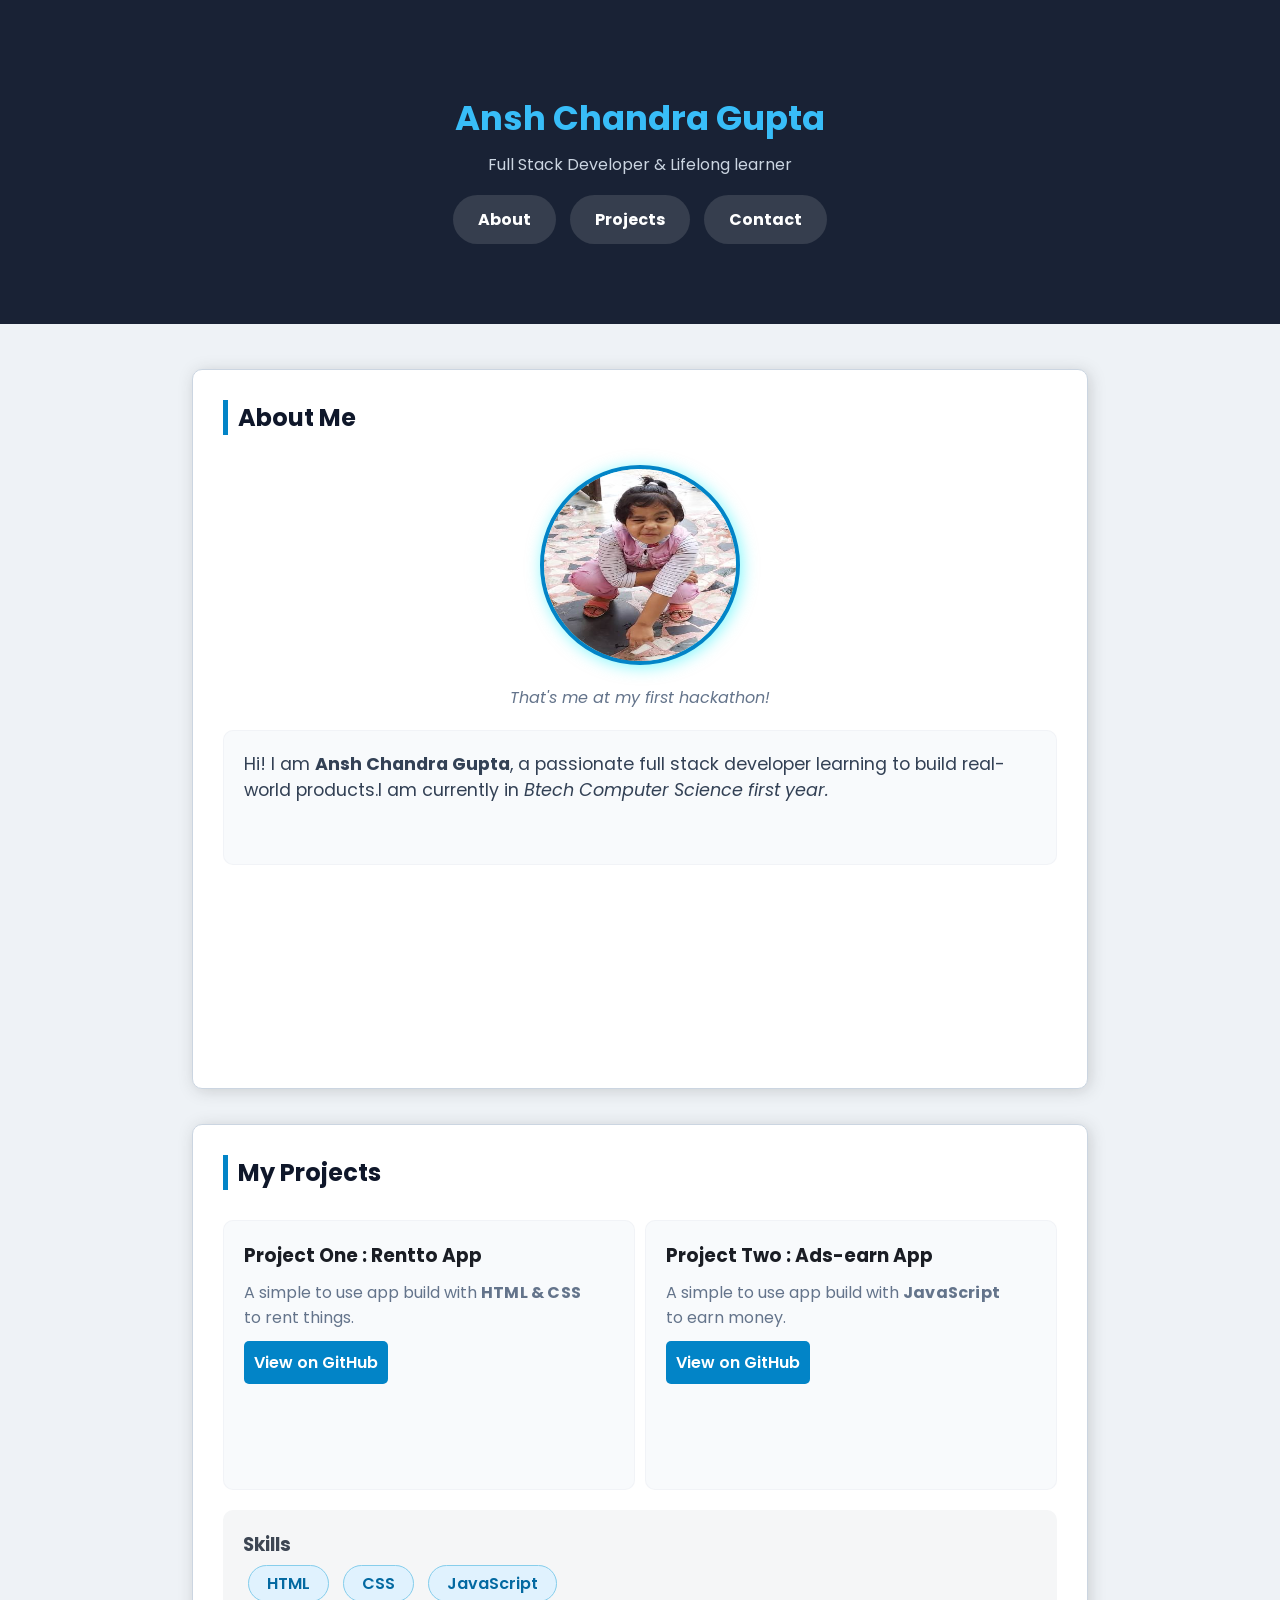
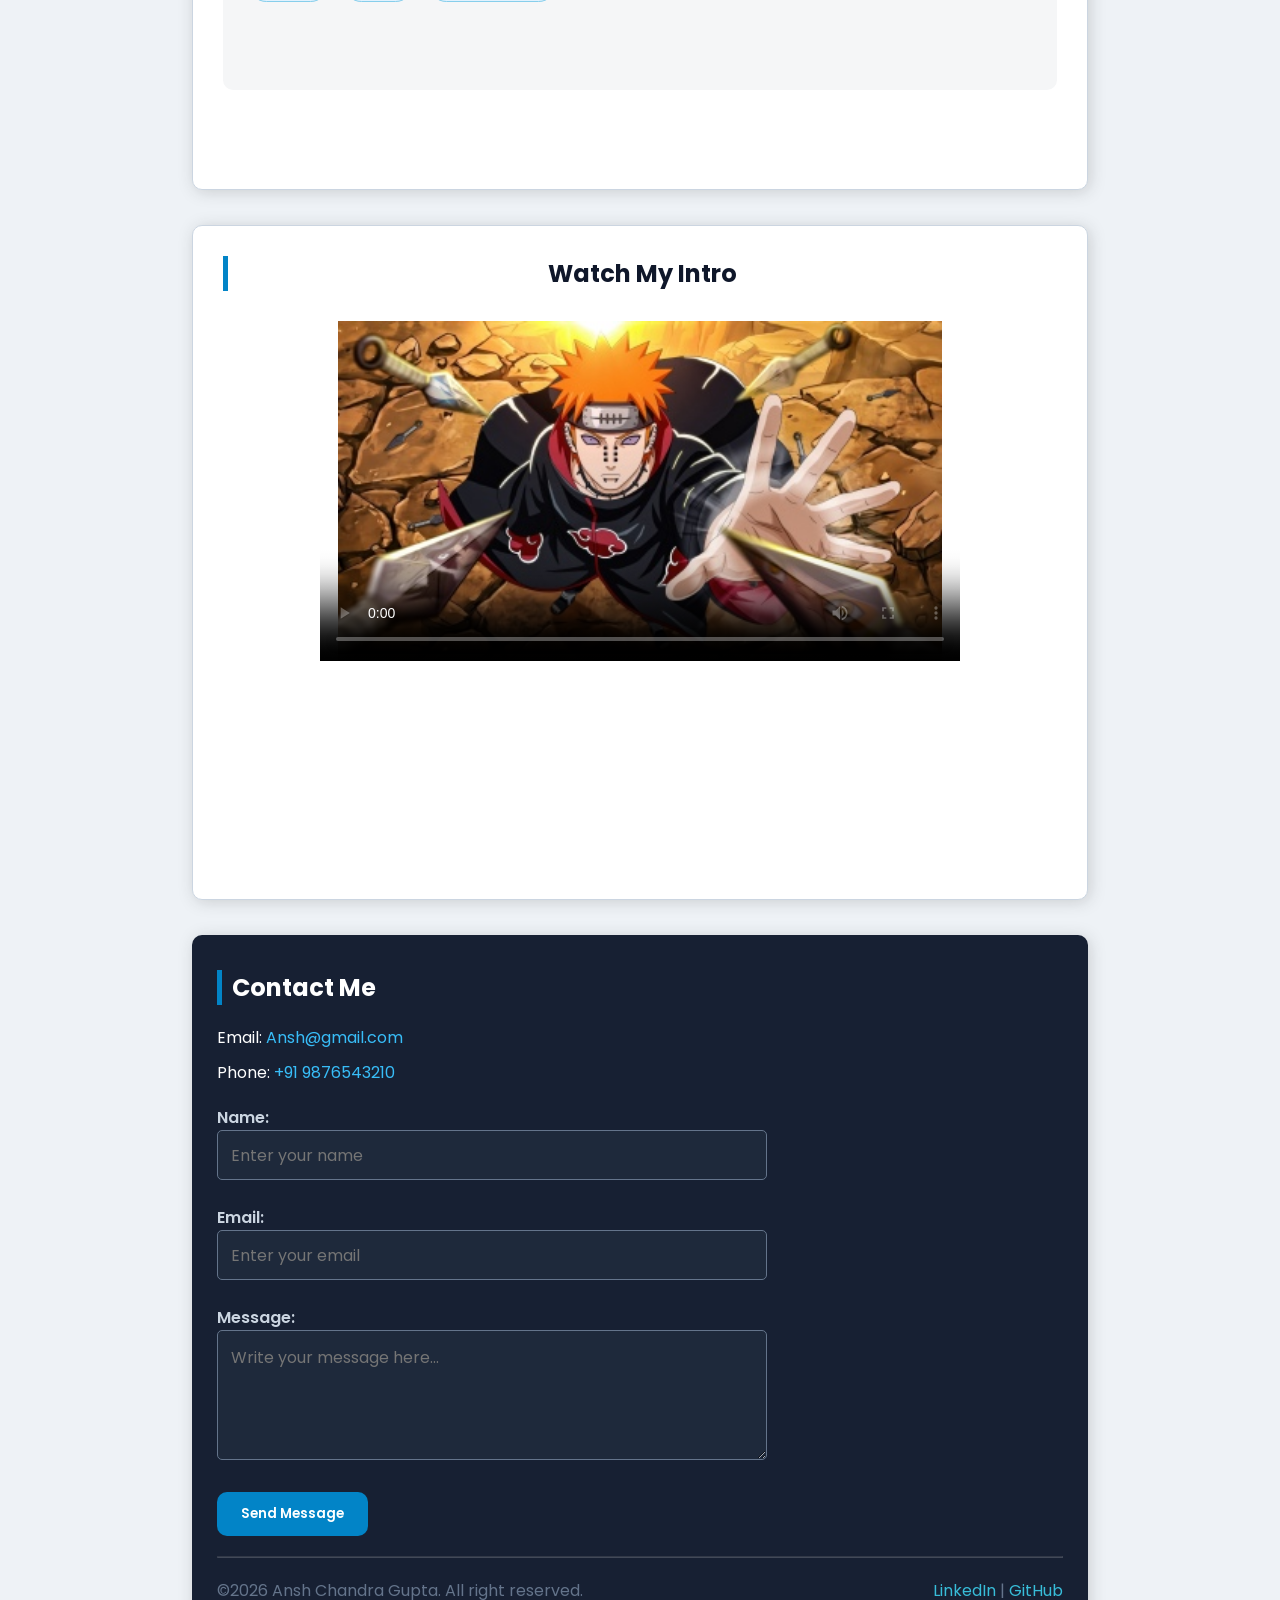
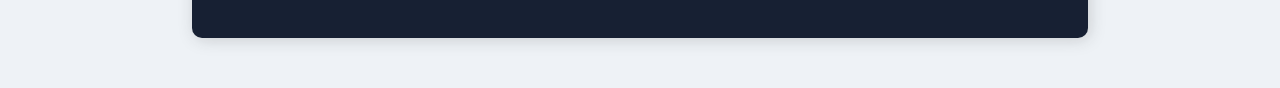
==== My profile.html @ c654d6ed "my first portfolio" ====
<!DOCTYPE html>
<html lang="en">

<head>
    <meta charset="UTF-8">
    <meta name="viewport" content="width=device-width, initial-scale=1.0">
    <title>My profile</title>
<link rel="stylesheet" href="style.css">
</head>

<body>
    <header>
        <div>
        <h1>Ansh Chandra Gupta</h1>
        <p>Full Stack Developer & Lifelong learner</p>
        <nav>
            <a href="#About-me">About</a>
            <a href="#Projects">Projects</a>
            <a href="#Contact">Contact</a>
        </nav></div>
    </header>

    <main>

        <section id="About-me">
            <h2>About Me</h2>
            <figure>
                <img src="image,audio,video/IMG-20200828-WA0000.jpg" alt="Check your internet" height="320px" width="210">
                <figcaption><i>That's me at my first hackathon!</i></figcaption>
            </figure>
            <p>Hi! I am <strong>Ansh Chandra Gupta</strong>, a passionate full stack developer learning to build
                real-world products.I am currently in <em>Btech Computer Science first year.</em></p>
        </section>

        <section id="Projects">
            <h2>My Projects</h2>
            <div>
            <article>
                <h3>Project One : Rentto App</h3>
                <p>A simple to use app build with <strong> HTML &amp; CSS</strong> to rent things.</p>
                <a href="">View on GitHub</a>
            </article>
            <article>
                <h3>Project Two : Ads-earn App</h3>
                <p>A simple to use app build with <strong>JavaScript</strong> to earn money.</p>
                <a href="">View on GitHub</a>
            </article></div>
            <section>
                <h3>Skills</h3>
                <ul>
                    <li>HTML</li>
                    <li>CSS</li>
                    <li>JavaScript</li>
                </ul>
            </section>
        </section>
        <section id="video">
            <h2>Watch My Intro</h2>
            <video src="image,audio,video/Naruto_VS_Sasuke_Edit_AMV__Naruto_Animated_Live_Wallpaper_(1080p60).mp4" 
                 controls poster="image,audio,video/26691.jpg"></video>
        </section>
    </main>
    <footer id="Contact">
<h2>
    Contact Me
</h2>
<p>Email: <a href="mailto:dineshanjali037@example.com" target="_blank">Ansh@gmail.com</a></p>
<p>Phone: <a href="tel:+919876543210" target="_blank">+91 9876543210</a></p>

<form action="">

<label for="king">Name:</label><br>
<input type="text" name="" id="king" placeholder="Enter your name"><br><br>

<label for="ping">Email:</label><br>
<input type="text" name="" id="ping" placeholder="Enter your email"><br><br>

<label for="singh">Message:</label><br>
<textarea name="Message" id="singh" rows="5" cols="40" placeholder="Write your message here..."></textarea><br><br>

<button type="submit">Send Message</button>
<hr>

<div id="Copyright">&copy;2026 Ansh Chandra Gupta. All right reserved. 
<span>
<a href="">LinkedIn</a> | <a href="">GitHub</a></span>
</div>
</form>
    </footer>
</body>

</html>
---- style.css ----
@import url('https://fonts.googleapis.com/css2?family=Poppins:ital,wght@0,100;0,200;0,300;0,400;0,500;0,600;0,700;0,800;0,900;1,100;1,200;1,300;1,400;1,500;1,600;1,700;1,800;1,900&display=swap');

* {
    padding: 0;
    margin: 0;
    box-sizing: border-box;
}

body {
    background-color: #EEF2F6;
}

header div {
    background-color: #192235;
    height: 36vh;
    align-content: center;
    justify-content: center;
    text-align: center;
    font-family: poppins;
    margin-bottom: 45px;
}

header h1 {
    color: #38BDF8;
    font-size: 2.125rem;
    font-weight: 700;
    padding-bottom: 8px;
}

header p {
    display: block;
    color: #CBD5E1;
    font-size: 1rem;
}

header nav {
    margin-top: 30px;

}

header a {
    border-radius: 30px;
    border: none;
    background-color: #989ba13b;
    color: white;
    font-weight: 700;
    padding: 13px 25px;
    font-size: 1rem;
    cursor: pointer;
    text-decoration: none;
    margin: 0px 5px;
}

header a:hover {
    background-color: rgb(2, 132, 199);
    box-shadow: 0px 5px 7px rgba(2, 132, 199, 0.4);
}

#About-me {
    margin: auto;
    border-radius: 10px;
    width: 70%;
    height: 80vh;
    background-color: white;
    border: 1px solid #CBD5E1;
    font-family: poppins;
    padding: 0px 30px;
    filter: drop-shadow(2px 2px 8px rgba(22, 27, 27, 0.164));
}

#About-me h2 {
    display: block;
    font-size: 1.5rem;
    color: #0F172A;
    font-weight: 700;
    padding-left: 10px;
    margin: 30px 0px;
    border-left: 5px solid #0284C7;
}

#About-me img {
    display: block;
    border-radius: 50%;
    height: 200px;
    width: 200px;
    border: 4px solid #0284C7;
    margin: auto;
    filter: drop-shadow(2px 2px 8px rgba(0, 240, 248, 0.5));
}

#About-me img:hover {
    transform: scale(1.1);
}

#About-me figcaption {
    display: block;
    text-align: center;
    color: #64748B;
    margin-top: 20px;
}

#About-me p {
    margin-top: 20px;
    background-color: rgb(248, 250, 252);
    border-radius: 10px;
    height: 15vh;
    padding: 20px;
    padding-right: 50px;
    color: #334155;
    font-size: 1.1rem;
    border: 1px solid #64748b0c;
}

#Projects {
    margin: 35px auto;
    border-radius: 10px;
    width: 70%;
    height: 74vh;
    background-color: white;
    border: 1px solid #CBD5E1;
    font-family: poppins;
    padding: 0px 30px;
    filter: drop-shadow(2px 2px 8px rgba(22, 27, 27, 0.164));
}

#Projects h2 {
    display: block;
    font-size: 1.5rem;
    color: #0F172A;
    font-weight: 700;
    padding-left: 10px;
    margin: 30px 0px;
    border-left: 5px solid #0284C7;
}

#Projects div {
    display: flex;
    gap: 10px;
}

#Projects article {
    flex: 1;
    aspect-ratio: 1;
    background-color: rgb(248, 250, 252);
    border-radius: 10px;
    height: 30vh;
    padding: 20px;
    padding-right: 50px;
    font-size: 1rem;
    border: 1px solid #64748b0c;
}
#Projects article:hover{
    transform: translateY(-5px);
    filter: drop-shadow(2px 2px 4px rgba(19, 18, 18, 0.301));
}
#Projects h3{
    color: #1a1d24;
    font-size: 1.1;
    font-weight: 700;
}
#Projects p{
    color: #64748B;
    font-weight: 400;
    padding: 10px 0px 20px 0px;
}
#Projects p strong{
    color: #64748B;
    font-size: 0.9;
    font-weight: 700;
    letter-spacing: 0.2px;
}
/* a[href="https://threadco.vercel.app/"]{
    display: block;
    margin-top: 23px;
} */
#Projects a{
    text-decoration: none;
    background-color: #0284C7;
    color: white;
    font-weight: 600;
    padding: 10px ;
    border-radius: 5px;
}
#Projects a:hover{
background-color: #0369A1;
}
#Projects section{
    position: relative;
    background-color: rgb(245, 246, 247);
    margin-top:20px;
    height: 20vh;
    border-radius: 10px;
    padding: 20px;
}
#Projects section h3{
    padding-bottom: 12px;
    color: #3d4653;
}
#Projects section ul{
    list-style-type: none;
}
#Projects section ul li{
    display: inline;
    list-style-type: none;
    background-color: #E0F2FE;
    border: 1px solid skyblue;
    border-radius: 30px;
    padding: 6px 18px;
    color: #0369A1;
    font-weight: 600;
    margin: 0px 5px;
}
#video{
    margin: 35px auto;
    border-radius: 10px;
    width: 70%;
    height: 75vh;
    background-color: white;
    border: 1px solid #CBD5E1;
    font-family: poppins;
    padding: 30px;
    margin-bottom: 35px;
    filter: drop-shadow(2px 2px 8px rgba(22, 27, 27, 0.164));
}
#video h2{
    display: block;
    font-size: 1.5rem;
    color: #0F172A;
    font-weight: 700;
    text-align: center;
    /* margin: 30px 0px; */
    border-left: 5px solid #0284C7;
}
#video video{
    display: block;
    margin: auto;
    height: 400px;
    width: 700px;
    padding: 30px;
}
#Contact{
    margin: auto;
    border-radius: 10px;
    width: 70%;
    height: auto;
    margin-bottom: 50px;
    background-color: #172033;
    font-family: poppins;
    padding: 35px 25px;
    filter: drop-shadow(2px 2px 8px rgba(22, 27, 27, 0.164));
}
#Contact h2{
     display: block;
    font-size: 1.5rem;
    color: white;
    font-weight: 700;
    padding-left: 10px;
    margin: 0px 0px 20px;
    border-left: 5px solid #0284C7;
}
#Contact p{
    color: white;
    margin-bottom: 10px;
    
}
#Contact p a{
    text-decoration: none;
    color: #38BDF8;
}
form{
    color: white;
    margin-top: 20px;
}
#Contact label{
color:#CBD5E1;
font-weight: 600;
}
#Contact input{
    width: 550px;
    height: 50px;
    border-radius: 5px;
    border: 1px solid #64748B;
    background-color: #1E293B;
    padding-left: 13px;
    font-size: 1rem;
    font-family: poppins;
}
#Contact textarea{
    width: 550px;
    height: 130px;
    border-radius: 5px;
    border: 1px solid #64748B;
    background-color: #1E293B;
    padding-left: 13px;
    padding-top: 14px;
    font-size: 1rem;
    font-family: poppins;
}
#Contact button{
    border-radius: 10px;
    padding: 12px 24px;
    border: none;
    background-color: #0284C7;
    font-family: poppins;
    font-weight: 600;
    color: white;
    margin-bottom: 20px;
}
#Contact button:hover{
    background-color: #0369A1;
}
hr{
    opacity: 0.2;
}
#Copyright {
    color: #64748B;
    margin-top: 20px;
    display: flex;
justify-content:space-between;
}
#Copyright a{
  color: #38BDD9;
  text-decoration: none;
}
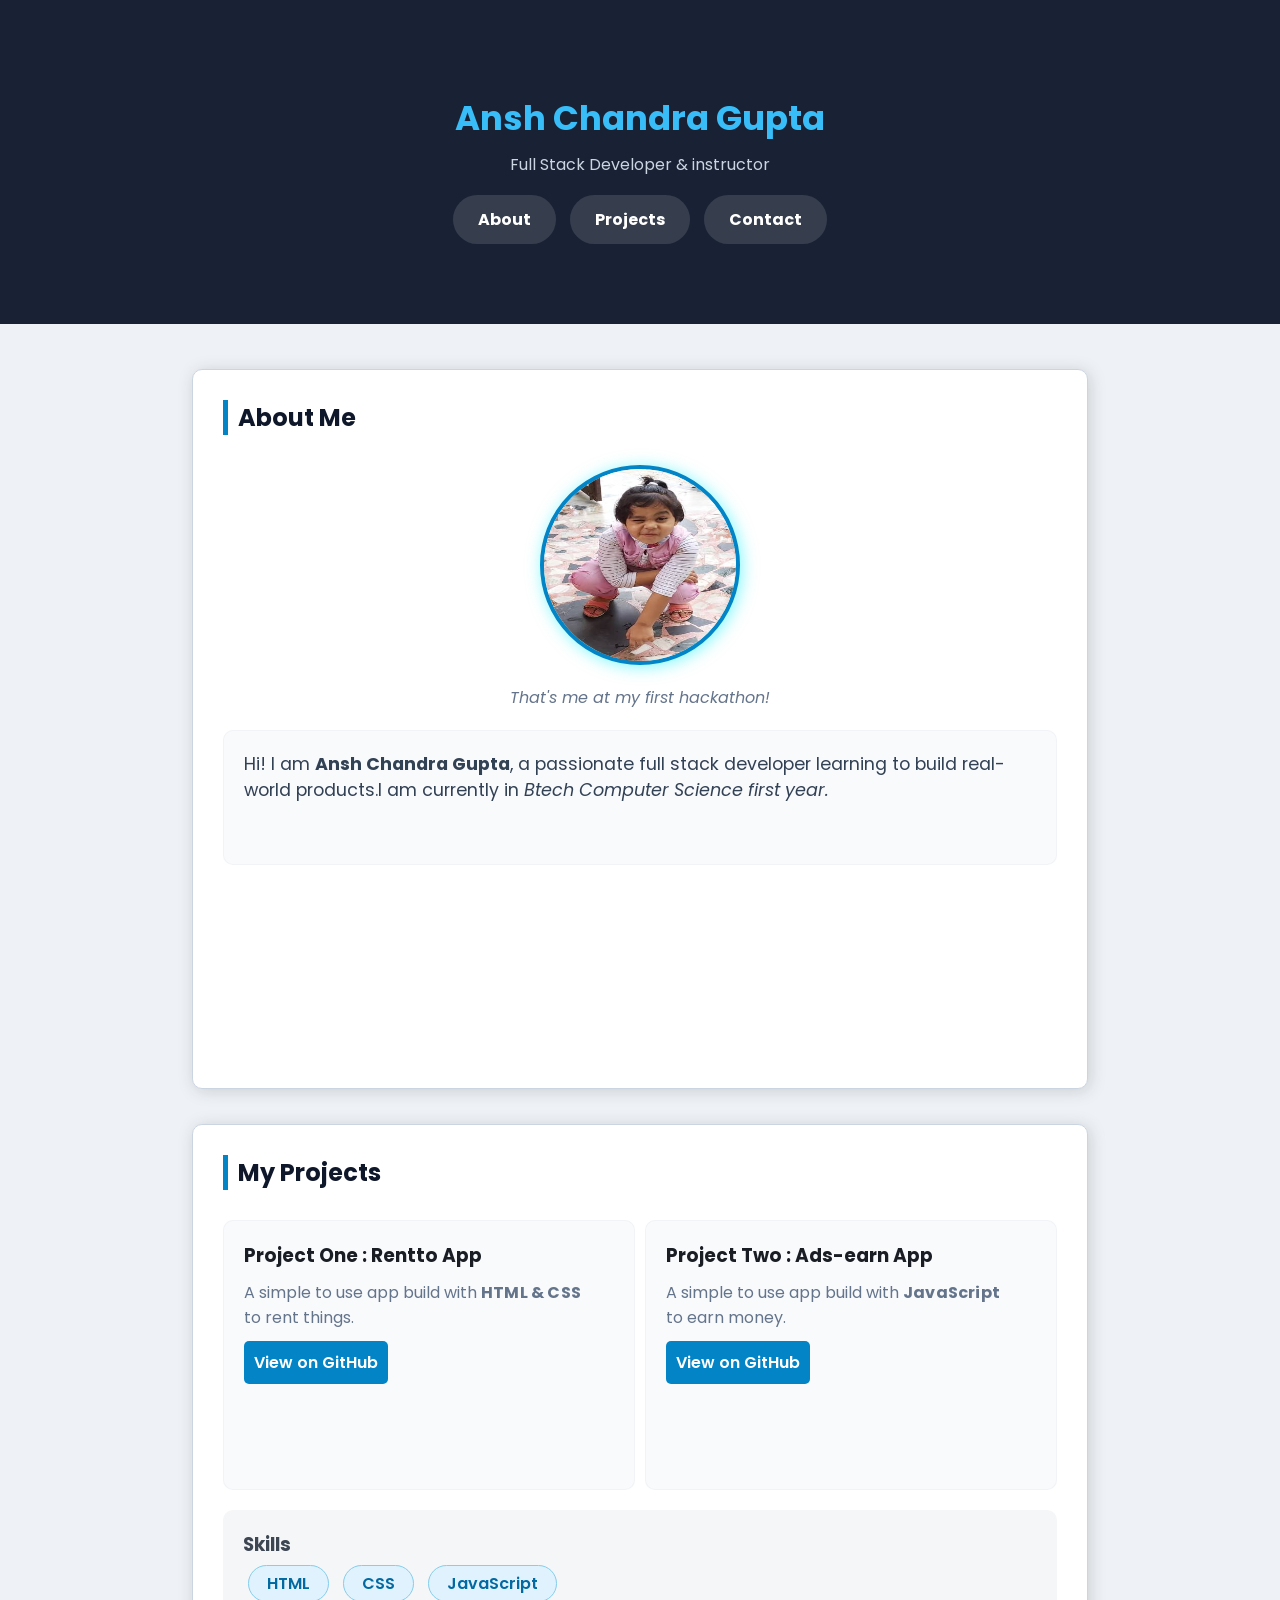
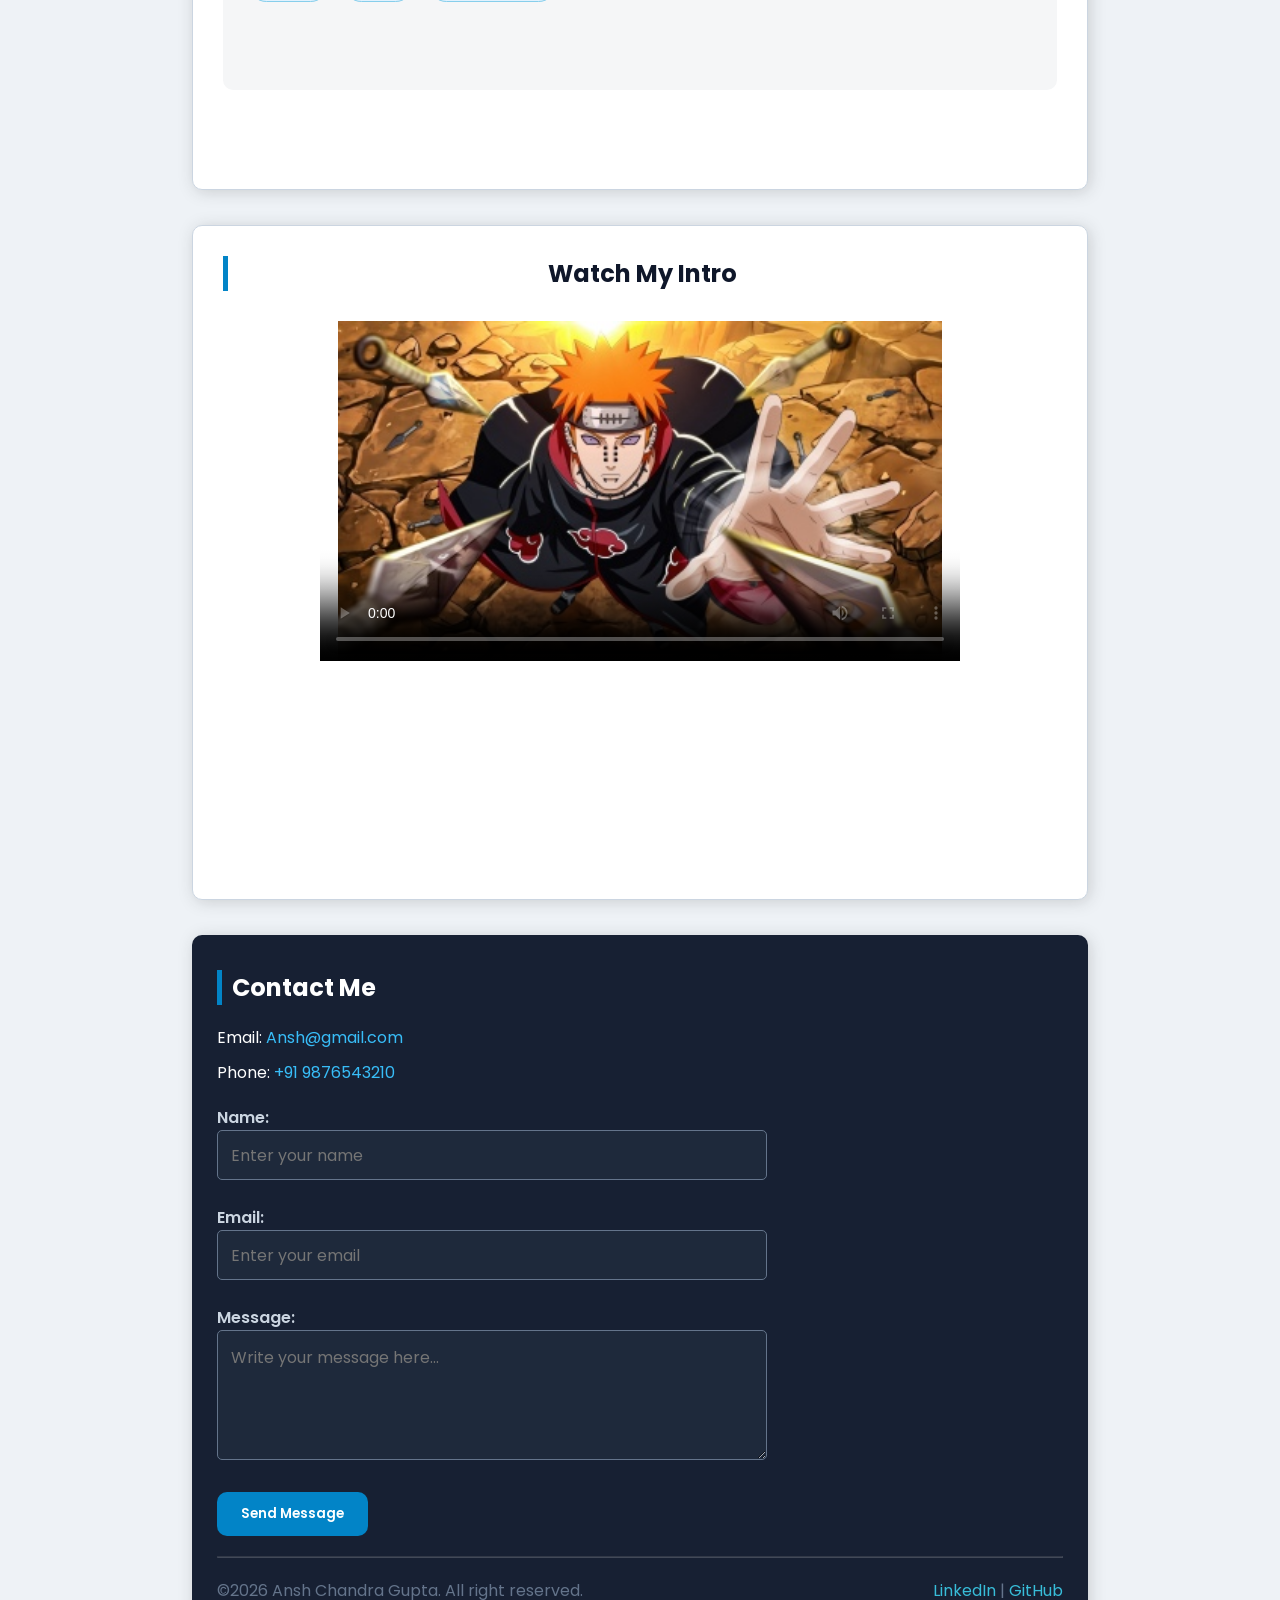
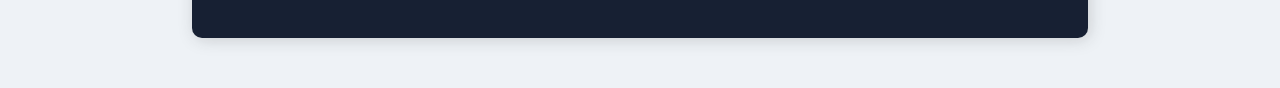
==== commit 70d5b81f: "change desciption" ====
--- a/My profile.html
+++ b/My profile.html
@@ -12,7 +12,7 @@
     <header>
         <div>
         <h1>Ansh Chandra Gupta</h1>
-        <p>Full Stack Developer & Lifelong learner</p>
+        <p>Full Stack Developer & instructor</p>
         <nav>
             <a href="#About-me">About</a>
             <a href="#Projects">Projects</a>
